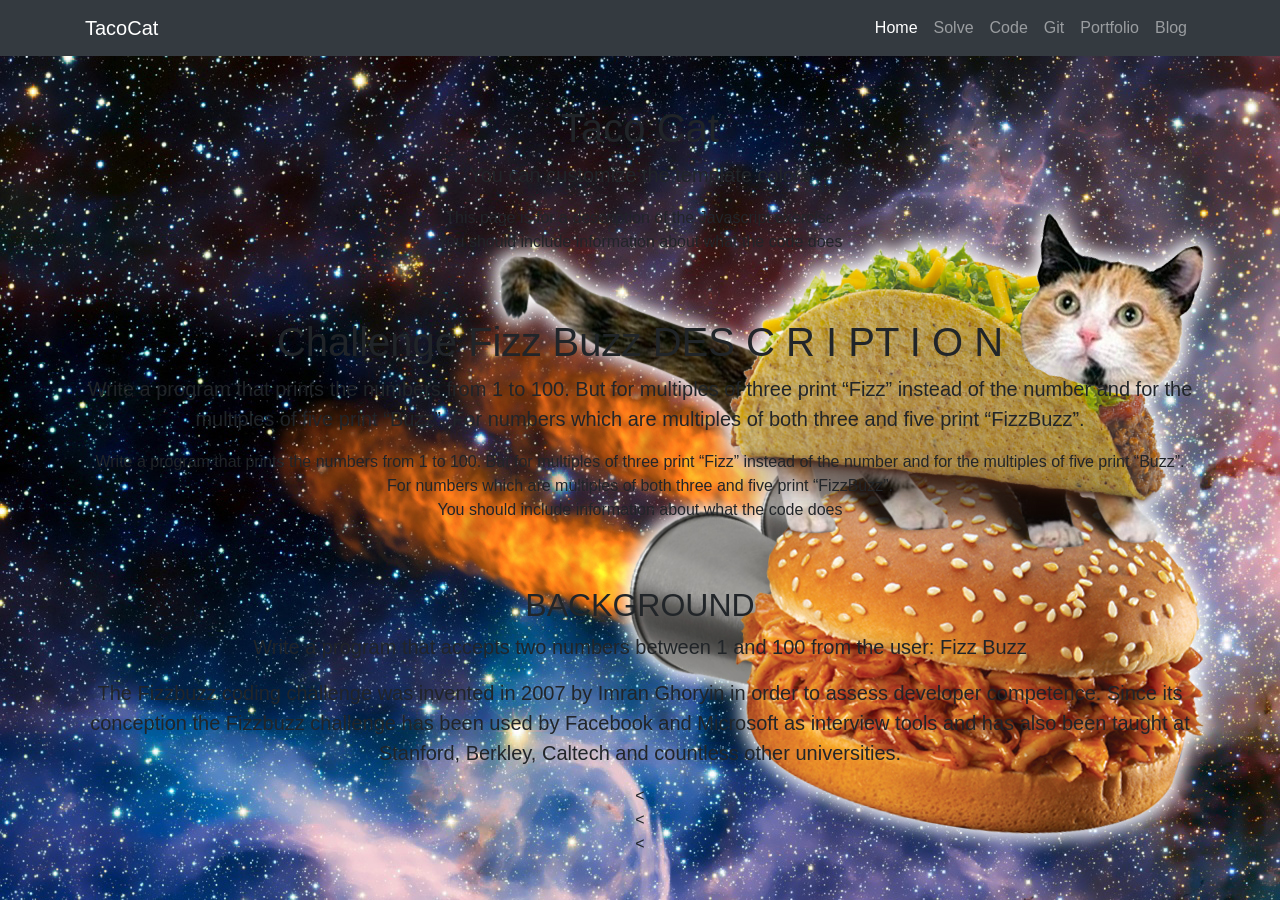
==== Index.html @ b5b12602 "Update New Background png and clean up" ====
﻿<!DOCTYPE html>
<html lang="en">

<head>

    <meta charset="utf-8">
    <meta name="viewport" content="width=device-width, initial-scale=1, shrink-to-fit=no">
    <meta name="description" content="">
    <meta name="author" content="">

    <title>Taco Cat</title>

    <!-- Bootstrap core CSS -->
    <link rel="stylesheet" href="https://stackpath.bootstrapcdn.com/bootstrap/4.5.0/css/bootstrap.min.css" integrity="sha384-9aIt2nRpC12Uk9gS9baDl411NQApFmC26EwAOH8WgZl5MYYxFfc+NcPb1dKGj7Sk" crossorigin="anonymous">
    <!-- Favicon -->
    <link rel="shortcut icon" href="jsImages/favicon.ico" />
    <!-- Prism -->
    <link href="themes/prism.css" rel="stylesheet" />
</head>

<!-- Taco Cat Background Image -->
<style>
    body {
        background-image: url('jsImages/jsTacoCat.png');
        background-color: #cccccc;
    }
</style>

<body>

    <!-- Navigation -->
    <nav class="navbar navbar-expand-lg navbar-dark bg-dark static-top">
        <div class="container">
            <a class="navbar-brand" href="/Index.html">TacoCat</a>
            <button class="navbar-toggler" type="button" data-toggle="collapse" data-target="#navbarResponsive" aria-controls="navbarResponsive" aria-expanded="false" aria-label="Toggle navigation">
                <span class="navbar-toggler-icon"></span>
            </button>
            <div class="collapse navbar-collapse" id="navbarResponsive">
                <ul class="navbar-nav ml-auto">
                    <li class="nav-item active">
                        <a class="nav-link" href="/Index.html">
                            Home
                        </a>
                    </li>
                    <li class="nav-item">
                        <a class="nav-link" href="/Solve.html">Solve</a>
                    </li>
                    <li class="nav-item">
                        <a class="nav-link" href="/Code.html">Code</a>
                    </li>
                    <li class="nav-item">
                        <a class="nav-link" href="#">Git</a>
                    </li>
                    <li class="nav-item">
                        <a class="nav-link" href="https://josh-scott-portfolio.netlify.app/">Portfolio</a>
                    </li>
                    <li class="nav-item">
                        <a class="nav-link" href="#">Blog</a>
                    </li>
                </ul>
            </div>
        </div>
    </nav>

    <!-- Index Page Content -->
    <div class="container">
        <div class="row">
            <div class="col-lg-12 text-center">

            </div>

            <div class="col-lg-12 text-center">
                <h1 class="mt-5">Taco Cat</h1>
                <p class="lead">You can customize the template colors</p>
                <ul class="list-unstyled">
                    <li>This page is for a description of the Javascript exercise</li>
                    <li>You should include information about what the code does</li>
                </ul>
            </div>

        </div>
        <div class="row">
            <div class="col-lg-12 text-center">
                <h1 class="mt-5">Challenge Fizz Buzz DES C R I PT I O N</h1>
                <p class="lead">
                    Write a program that prints the numbers from 1
                    to 100.
                    But for multiples of three print “Fizz” instead of
                    the number and for the multiples of five print
                    “Buzz”.
                    For numbers which are multiples of both three
                    and five print “FizzBuzz”.
                </p>
                <ul class="list-unstyled">
                    <li>
                        Write a program that prints the numbers from 1
                        to 100.
                        But for multiples of three print “Fizz” instead of
                        the number and for the multiples of five print
                        “Buzz”.
                        For numbers which are multiples of both three
                        and five print “FizzBuzz”.
                    </li>
                    <li>You should include information about what the code does</li>
                </ul>
            </div>

            <!--Exercise 3-->
            <div class="col-lg-12 text-center">
                <h2 class="mt-5">BACKGROUND</h2>
                <p class="lead">Write a program that accepts two numbers between 1 and 100 from the user: Fizz Buzz</p>
                <p class="lead">
                    The Fizzbuzz coding challenge was invented in 2007 by Imran Ghoryin in order to assess
                    developer competence.
                    Since its conception the Fizzbuzz challenge has been used by Facebook and Microsoft as
                    interview tools and has also been taught at Stanford, Berkley, Caltech and countless other
                    universities.
                </p>

            </div>

            <!-- Fizz Buzz -->
            <div class="col-lg-12 text-center"

                <div class="row">
                    <div class="col">
                        <
                    </div>
                    <div class="col">
                        <
                    </div>
                    <div class="col">
                        <
                    </div>
                </div>
                <div class="row">
                    <
                </div>
            </div>
        </div>
    </div>

    <!-- Bootstrap core JavaScript -->
    <script src="//code.jquery.com/jquery-3.5.1.slim.min.js" integrity="sha384-DfXdz2htPH0lsSSs5nCTpuj/zy4C+OGpamoFVy38MVBnE+IbbVYUew+OrCXaRkfj" crossorigin="anonymous"></script>
    <script src="//cdn.jsdelivr.net/npm/popper.js@1.16.0/dist/umd/popper.min.js" integrity="sha384-Q6E9RHvbIyZFJoft+2mJbHaEWldlvI9IOYy5n3zV9zzTtmI3UksdQRVvoxMfooAo" crossorigin="anonymous"></script>
    <script src="//stackpath.bootstrapcdn.com/bootstrap/4.5.0/js/bootstrap.min.js" integrity="sha384-OgVRvuATP1z7JjHLkuOU7Xw704+h835Lr+6QL9UvYjZE3Ipu6Tp75j7Bh/kR0JKI" crossorigin="anonymous"></script>
    <!-- Prism -->
    <script src="prism.js"></script>
</body>

</html>
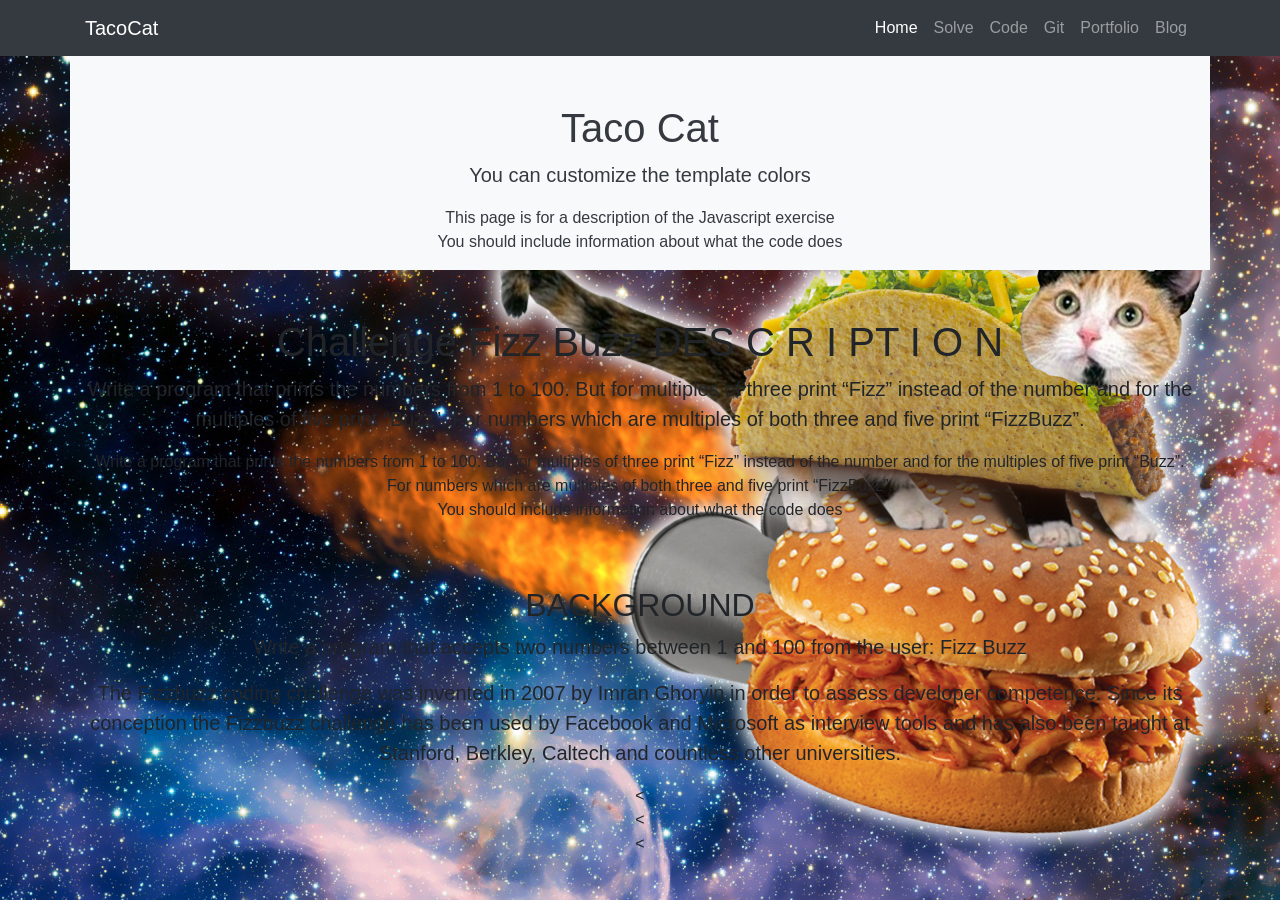
==== commit 312d4e4e: "UPDATE UPDATE" ====
--- a/Index.html
+++ b/Index.html
@@ -49,13 +49,13 @@
                         <a class="nav-link" href="/Code.html">Code</a>
                     </li>
                     <li class="nav-item">
-                        <a class="nav-link" href="#">Git</a>
+                        <a class="nav-link" href="https://github.com/joshuabscott" target="_blank" href="#">Git</a>
                     </li>
                     <li class="nav-item">
-                        <a class="nav-link" href="https://josh-scott-portfolio.netlify.app/">Portfolio</a>
+                        <a class="nav-link" href="https://josh-scott-portfolio.netlify.app/" target="_blank" href="#">Portfolio</a>
                     </li>
                     <li class="nav-item">
-                        <a class="nav-link" href="#">Blog</a>
+                        <a class="nav-link" href="https://www.joshscott.xyz/" target="_blank" href="#">Blog</a>
                     </li>
                 </ul>
             </div>
@@ -64,12 +64,12 @@
 
     <!-- Index Page Content -->
     <div class="container">
-        <div class="row">
+        <div class="row bg-light text-dark">
             <div class="col-lg-12 text-center">
 
             </div>
 
-            <div class="col-lg-12 text-center">
+            <div class="col-lg-12 text-center bg-light text-dark">
                 <h1 class="mt-5">Taco Cat</h1>
                 <p class="lead">You can customize the template colors</p>
                 <ul class="list-unstyled">
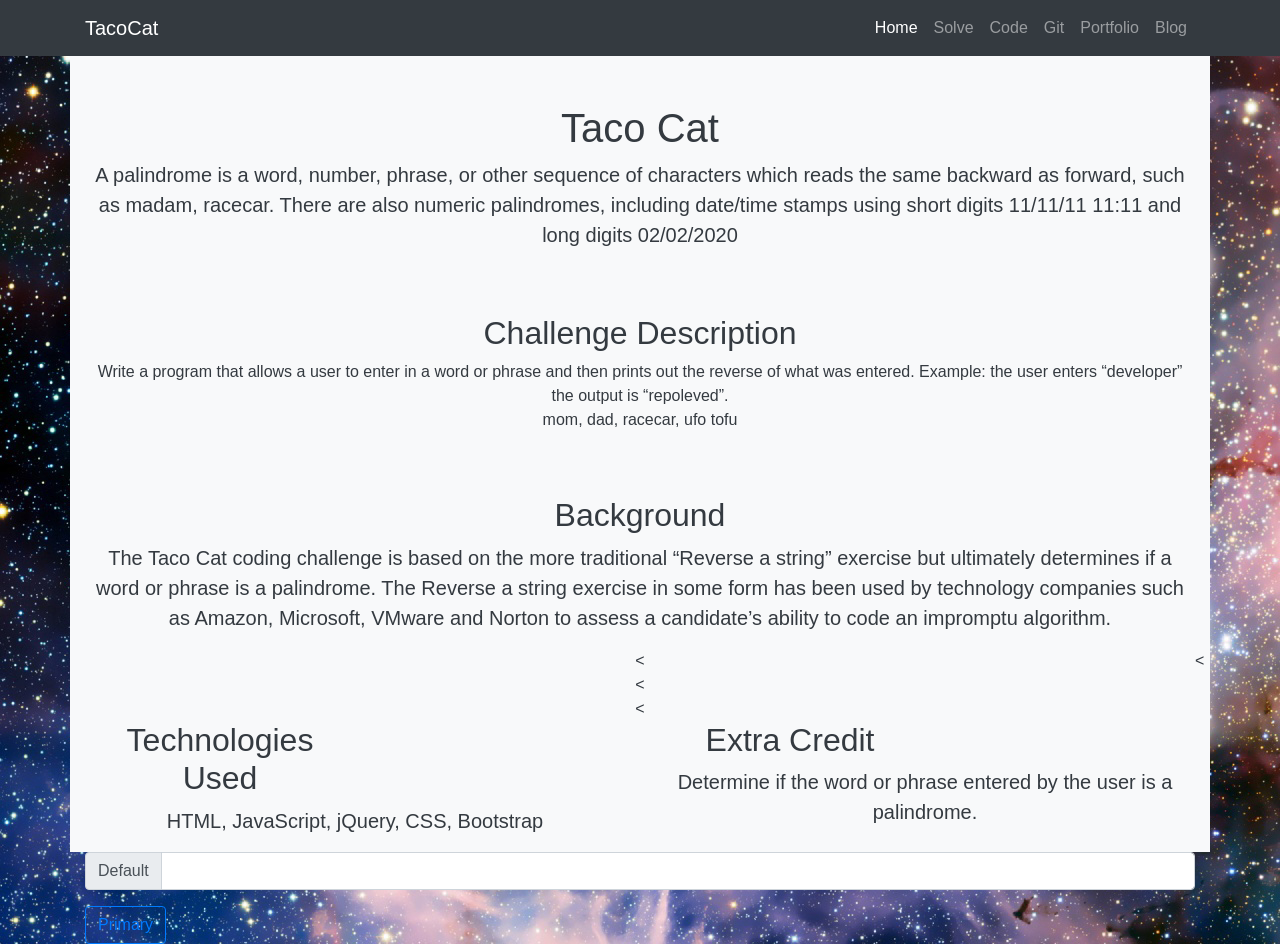
==== commit 890adf89: "update update" ====
--- a/Index.html
+++ b/Index.html
@@ -71,50 +71,39 @@
 
             <div class="col-lg-12 text-center bg-light text-dark">
                 <h1 class="mt-5">Taco Cat</h1>
-                <p class="lead">You can customize the template colors</p>
+                <p class="lead">A palindrome is a word, number, phrase, or other sequence of characters which reads the same backward as forward, such as madam, racecar. There are also numeric palindromes, including date/time stamps using short digits 11/11/11 11:11 and long digits 02/02/2020</p>
+
+            </div>
+
+        </div>
+
+        <!-- Challenge DESCRIPTION -->
+        <div class="row bg-light text-dark">
+            <div class="col-lg-12 text-center">
+                <h2 class="mt-5">Challenge Description</h2>
+
                 <ul class="list-unstyled">
-                    <li>This page is for a description of the Javascript exercise</li>
-                    <li>You should include information about what the code does</li>
+                    <li>
+                        Write a program that allows a user to enter in a
+                        word or phrase and then prints out the reverse
+                        of what was entered.
+                        Example: the user enters “developer” the output
+                        is “repoleved”.
+                    </li>
+                    <li>mom, dad, racecar, ufo tofu</li>
                 </ul>
             </div>
 
-        </div>
-        <div class="row">
+            <!--BACKGROUND-->
             <div class="col-lg-12 text-center">
-                <h1 class="mt-5">Challenge Fizz Buzz DES C R I PT I O N</h1>
+                <h2 class="mt-5">Background</h2>
+                
                 <p class="lead">
-                    Write a program that prints the numbers from 1
-                    to 100.
-                    But for multiples of three print “Fizz” instead of
-                    the number and for the multiples of five print
-                    “Buzz”.
-                    For numbers which are multiples of both three
-                    and five print “FizzBuzz”.
-                </p>
-                <ul class="list-unstyled">
-                    <li>
-                        Write a program that prints the numbers from 1
-                        to 100.
-                        But for multiples of three print “Fizz” instead of
-                        the number and for the multiples of five print
-                        “Buzz”.
-                        For numbers which are multiples of both three
-                        and five print “FizzBuzz”.
-                    </li>
-                    <li>You should include information about what the code does</li>
-                </ul>
-            </div>
-
-            <!--Exercise 3-->
-            <div class="col-lg-12 text-center">
-                <h2 class="mt-5">BACKGROUND</h2>
-                <p class="lead">Write a program that accepts two numbers between 1 and 100 from the user: Fizz Buzz</p>
-                <p class="lead">
-                    The Fizzbuzz coding challenge was invented in 2007 by Imran Ghoryin in order to assess
-                    developer competence.
-                    Since its conception the Fizzbuzz challenge has been used by Facebook and Microsoft as
-                    interview tools and has also been taught at Stanford, Berkley, Caltech and countless other
-                    universities.
+                    The Taco Cat coding challenge is based on the more traditional “Reverse a string” exercise but
+                    ultimately determines if a word or phrase is a palindrome.
+                    The Reverse a string exercise in some form has been used by technology companies such as
+                    Amazon, Microsoft, VMware and Norton to assess a candidate’s ability to code an impromptu
+                    algorithm.
                 </p>
 
             </div>
@@ -140,6 +129,45 @@
         </div>
     </div>
 
+
+    <!-- Index Page Content -->
+    <section>
+
+        <!-- Technologies Used & Extra Credit-->
+        <div class="container">
+
+            <div class="row bg-light text-dark">
+                <div class="col-6 text-center">
+                    <h2 class="col-6">Technologies Used</h2>
+                    <p class="lead">
+                        HTML, JavaScript, jQuery, CSS, Bootstrap
+                    </p>
+
+                </div>
+
+                <div class="col-6 text-center">
+                    <h2 class="col-6">Extra Credit</h2>
+                    <p class="lead">
+                        Determine if the word or phrase entered by the
+                        user is a palindrome.
+                    </p>
+
+                </div>
+            </div>
+
+            <div class="input-group mb-3">
+                <div class="input-group-prepend">
+                    <span class="input-group-text" id="inputGroup-sizing-default">Default</span>
+                </div>
+                <input type="text" class="form-control" aria-label="Default" aria-describedby="inputGroup-sizing-default">
+
+            </div>
+
+            <button type="button" class="btn btn-outline-primary">Primary</button>
+
+        </div>
+    </section>
+
     <!-- Bootstrap core JavaScript -->
     <script src="//code.jquery.com/jquery-3.5.1.slim.min.js" integrity="sha384-DfXdz2htPH0lsSSs5nCTpuj/zy4C+OGpamoFVy38MVBnE+IbbVYUew+OrCXaRkfj" crossorigin="anonymous"></script>
     <script src="//cdn.jsdelivr.net/npm/popper.js@1.16.0/dist/umd/popper.min.js" integrity="sha384-Q6E9RHvbIyZFJoft+2mJbHaEWldlvI9IOYy5n3zV9zzTtmI3UksdQRVvoxMfooAo" crossorigin="anonymous"></script>
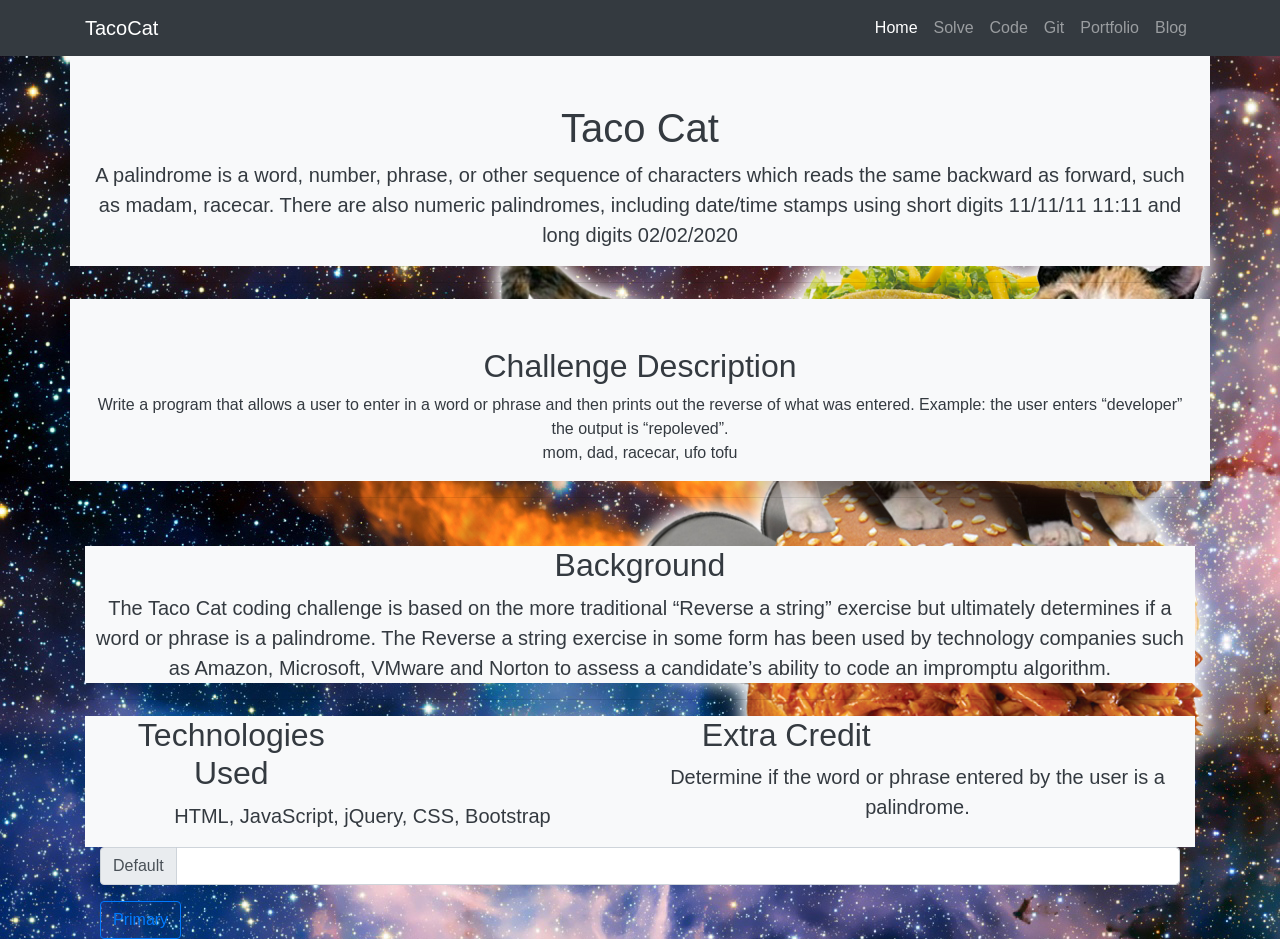
==== commit 9d0d985d: "update architecture" ====
--- a/Index.html
+++ b/Index.html
@@ -62,26 +62,26 @@
         </div>
     </nav>
 
-    <!-- Index Page Content -->
+    <!-- Taco Cat -->
     <div class="container">
-        <div class="row bg-light text-dark">
-            <div class="col-lg-12 text-center">
 
-            </div>
-
+        <div class="row">
             <div class="col-lg-12 text-center bg-light text-dark">
                 <h1 class="mt-5">Taco Cat</h1>
-                <p class="lead">A palindrome is a word, number, phrase, or other sequence of characters which reads the same backward as forward, such as madam, racecar. There are also numeric palindromes, including date/time stamps using short digits 11/11/11 11:11 and long digits 02/02/2020</p>
-
+                <p class="lead">
+                    A palindrome is a word, number, phrase, or other sequence of characters which reads the same backward as forward, such as madam, racecar.
+                    There are also numeric palindromes, including date/time stamps using short digits 11/11/11 11:11 and long digits 02/02/2020
+                </p>
             </div>
 
         </div>
 
+        <hr />
+
         <!-- Challenge DESCRIPTION -->
-        <div class="row bg-light text-dark">
-            <div class="col-lg-12 text-center">
+        <div class="row ">
+            <div class="col-lg-12 text-center bg-light text-dark">
                 <h2 class="mt-5">Challenge Description</h2>
-
                 <ul class="list-unstyled">
                     <li>
                         Write a program that allows a user to enter in a
@@ -94,41 +94,26 @@
                 </ul>
             </div>
 
-            <!--BACKGROUND-->
-            <div class="col-lg-12 text-center">
-                <h2 class="mt-5">Background</h2>
-                
-                <p class="lead">
-                    The Taco Cat coding challenge is based on the more traditional “Reverse a string” exercise but
-                    ultimately determines if a word or phrase is a palindrome.
-                    The Reverse a string exercise in some form has been used by technology companies such as
-                    Amazon, Microsoft, VMware and Norton to assess a candidate’s ability to code an impromptu
-                    algorithm.
-                </p>
+        </div>
 
-            </div>
+        <hr />
 
-            <!-- Fizz Buzz -->
-            <div class="col-lg-12 text-center"
+        <!--BACKGROUND-->
+        <div class="row-lg-12 text-center bg-light text-dark">
+            <h2 class="mt-5">Background</h2>
+            <p class="lead">
+                The Taco Cat coding challenge is based on the more traditional “Reverse a string” exercise but
+                ultimately determines if a word or phrase is a palindrome.
+                The Reverse a string exercise in some form has been used by technology companies such as
+                Amazon, Microsoft, VMware and Norton to assess a candidate’s ability to code an impromptu
+                algorithm.
+            </p>
 
-                <div class="row">
-                    <div class="col">
-                        <
-                    </div>
-                    <div class="col">
-                        <
-                    </div>
-                    <div class="col">
-                        <
-                    </div>
-                </div>
-                <div class="row">
-                    <
-                </div>
-            </div>
         </div>
-    </div>
 
+        <hr />
+
+         
 
     <!-- Index Page Content -->
     <section>
@@ -136,8 +121,8 @@
         <!-- Technologies Used & Extra Credit-->
         <div class="container">
 
-            <div class="row bg-light text-dark">
-                <div class="col-6 text-center">
+            <div class="row">
+                <div class="col-6 text-center bg-light text-dark">
                     <h2 class="col-6">Technologies Used</h2>
                     <p class="lead">
                         HTML, JavaScript, jQuery, CSS, Bootstrap
@@ -145,7 +130,7 @@
 
                 </div>
 
-                <div class="col-6 text-center">
+                <div class="col-6 text-center bg-light text-dark">
                     <h2 class="col-6">Extra Credit</h2>
                     <p class="lead">
                         Determine if the word or phrase entered by the
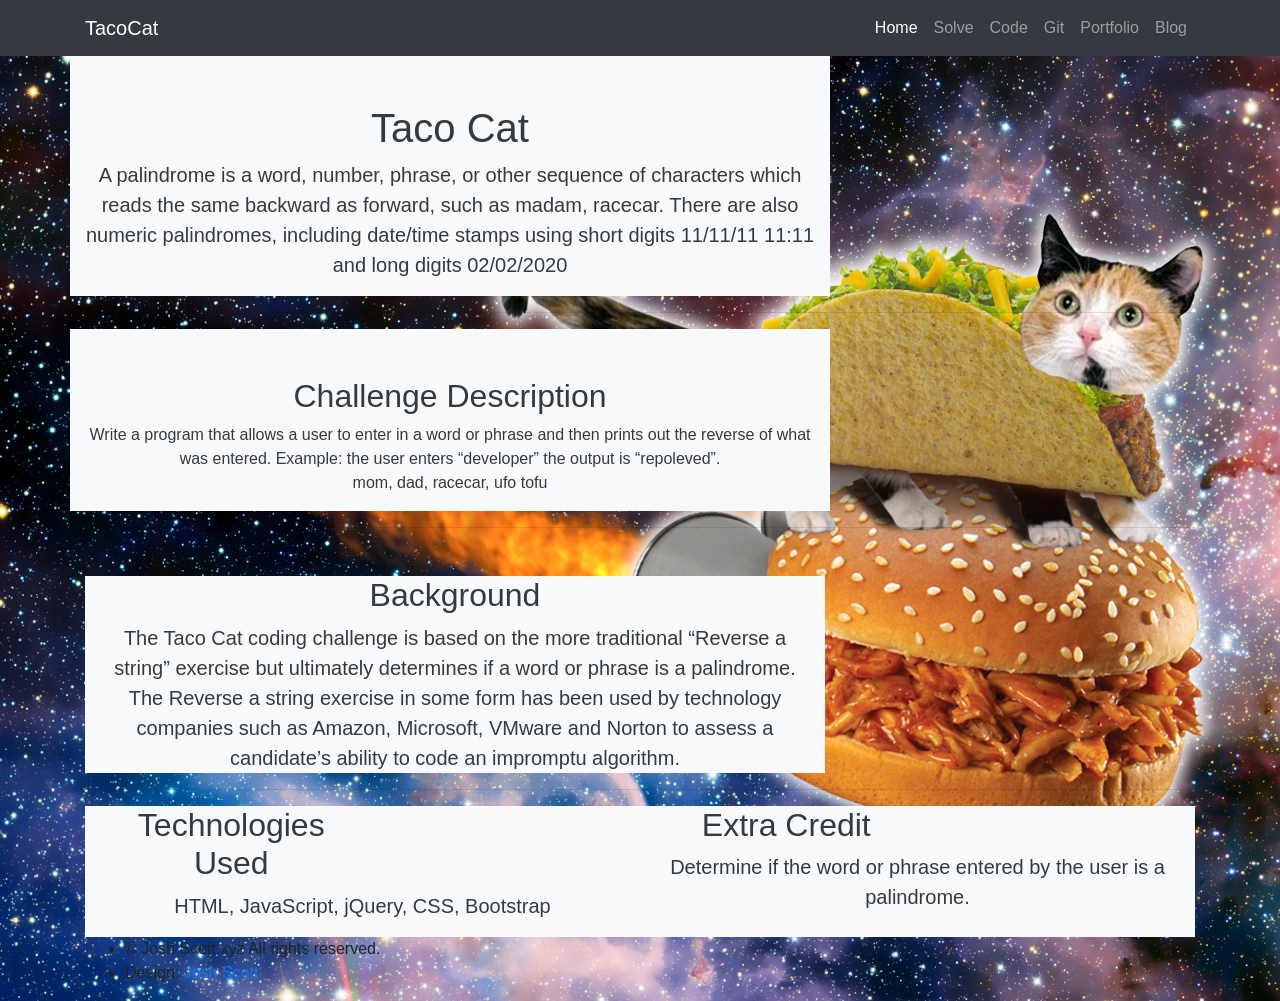
==== commit 8960c00c: "reformate reformate" ====
--- a/Index.html
+++ b/Index.html
@@ -16,6 +16,7 @@
     <link rel="shortcut icon" href="jsImages/favicon.ico" />
     <!-- Prism -->
     <link href="themes/prism.css" rel="stylesheet" />
+
 </head>
 
 <!-- Taco Cat Background Image -->
@@ -23,6 +24,15 @@
     body {
         background-image: url('jsImages/jsTacoCat.png');
         background-color: #cccccc;
+    }
+
+    .footer {
+        position: absolute;
+        bottom: 0;
+        width: 100%;
+        height: 60px; /* Set the fixed height of the footer here */
+        line-height: 60px; /* Vertically center the text there */
+        background-color: #f5f5f5;
     }
 </style>
 
@@ -66,7 +76,7 @@
     <div class="container">
 
         <div class="row">
-            <div class="col-lg-12 text-center bg-light text-dark">
+            <div class="col-lg-8 text-center bg-light text-dark">
                 <h1 class="mt-5">Taco Cat</h1>
                 <p class="lead">
                     A palindrome is a word, number, phrase, or other sequence of characters which reads the same backward as forward, such as madam, racecar.
@@ -80,7 +90,7 @@
 
         <!-- Challenge DESCRIPTION -->
         <div class="row ">
-            <div class="col-lg-12 text-center bg-light text-dark">
+            <div class="col-lg-8 text-center bg-light text-dark">
                 <h2 class="mt-5">Challenge Description</h2>
                 <ul class="list-unstyled">
                     <li>
@@ -99,7 +109,7 @@
         <hr />
 
         <!--BACKGROUND-->
-        <div class="row-lg-12 text-center bg-light text-dark">
+        <div class="col-lg-8 text-center bg-light text-dark">
             <h2 class="mt-5">Background</h2>
             <p class="lead">
                 The Taco Cat coding challenge is based on the more traditional “Reverse a string” exercise but
@@ -113,52 +123,56 @@
 
         <hr />
 
-         
 
-    <!-- Index Page Content -->
-    <section>
 
-        <!-- Technologies Used & Extra Credit-->
-        <div class="container">
+        <!-- Index Page Content -->
+        <section>
 
-            <div class="row">
-                <div class="col-6 text-center bg-light text-dark">
-                    <h2 class="col-6">Technologies Used</h2>
-                    <p class="lead">
-                        HTML, JavaScript, jQuery, CSS, Bootstrap
-                    </p>
+            <!-- Technologies Used & Extra Credit-->
+            <div class="container ">
 
+                <div class="row">
+                    <div class="col-6 text-center bg-light text-dark">
+                        <h2 class="col-6">Technologies Used</h2>
+                        <p class="lead">
+                            HTML, JavaScript, jQuery, CSS, Bootstrap
+                        </p>
+
+                    </div>
+
+                    <div class="col-6 text-center bg-light text-dark">
+                        <h2 class="col-6">Extra Credit</h2>
+                        <p class="lead">
+                            Determine if the word or phrase entered by the
+                            user is a palindrome.
+                        </p>
+
+                    </div>
                 </div>
 
-                <div class="col-6 text-center bg-light text-dark">
-                    <h2 class="col-6">Extra Credit</h2>
-                    <p class="lead">
-                        Determine if the word or phrase entered by the
-                        user is a palindrome.
-                    </p>
-
-                </div>
-            </div>
-
-            <div class="input-group mb-3">
-                <div class="input-group-prepend">
-                    <span class="input-group-text" id="inputGroup-sizing-default">Default</span>
-                </div>
-                <input type="text" class="form-control" aria-label="Default" aria-describedby="inputGroup-sizing-default">
 
             </div>
+        </section>
 
-            <button type="button" class="btn btn-outline-primary">Primary</button>
+
+        <!-- Footer -->
+        <div id="footer bg-light text-dark">
+
+            <!-- Copyright -->
+            <ul class="copyright">
+                <li>&copy; Josh Scott.xyz All rights reserved.</li>
+                <li>Design: <a href="http://joshscott.xyz">Josh Scott</a></li>
+            </ul>
 
         </div>
-    </section>
 
-    <!-- Bootstrap core JavaScript -->
-    <script src="//code.jquery.com/jquery-3.5.1.slim.min.js" integrity="sha384-DfXdz2htPH0lsSSs5nCTpuj/zy4C+OGpamoFVy38MVBnE+IbbVYUew+OrCXaRkfj" crossorigin="anonymous"></script>
-    <script src="//cdn.jsdelivr.net/npm/popper.js@1.16.0/dist/umd/popper.min.js" integrity="sha384-Q6E9RHvbIyZFJoft+2mJbHaEWldlvI9IOYy5n3zV9zzTtmI3UksdQRVvoxMfooAo" crossorigin="anonymous"></script>
-    <script src="//stackpath.bootstrapcdn.com/bootstrap/4.5.0/js/bootstrap.min.js" integrity="sha384-OgVRvuATP1z7JjHLkuOU7Xw704+h835Lr+6QL9UvYjZE3Ipu6Tp75j7Bh/kR0JKI" crossorigin="anonymous"></script>
-    <!-- Prism -->
-    <script src="prism.js"></script>
+        <!-- Bootstrap core JavaScript -->
+        <script src="//code.jquery.com/jquery-3.5.1.slim.min.js" integrity="sha384-DfXdz2htPH0lsSSs5nCTpuj/zy4C+OGpamoFVy38MVBnE+IbbVYUew+OrCXaRkfj" crossorigin="anonymous"></script>
+        <script src="//cdn.jsdelivr.net/npm/popper.js@1.16.0/dist/umd/popper.min.js" integrity="sha384-Q6E9RHvbIyZFJoft+2mJbHaEWldlvI9IOYy5n3zV9zzTtmI3UksdQRVvoxMfooAo" crossorigin="anonymous"></script>
+        <script src="//stackpath.bootstrapcdn.com/bootstrap/4.5.0/js/bootstrap.min.js" integrity="sha384-OgVRvuATP1z7JjHLkuOU7Xw704+h835Lr+6QL9UvYjZE3Ipu6Tp75j7Bh/kR0JKI" crossorigin="anonymous"></script>
+        <!-- Prism -->
+        <script src="prism.js"></script>
+
 </body>
 
 </html>
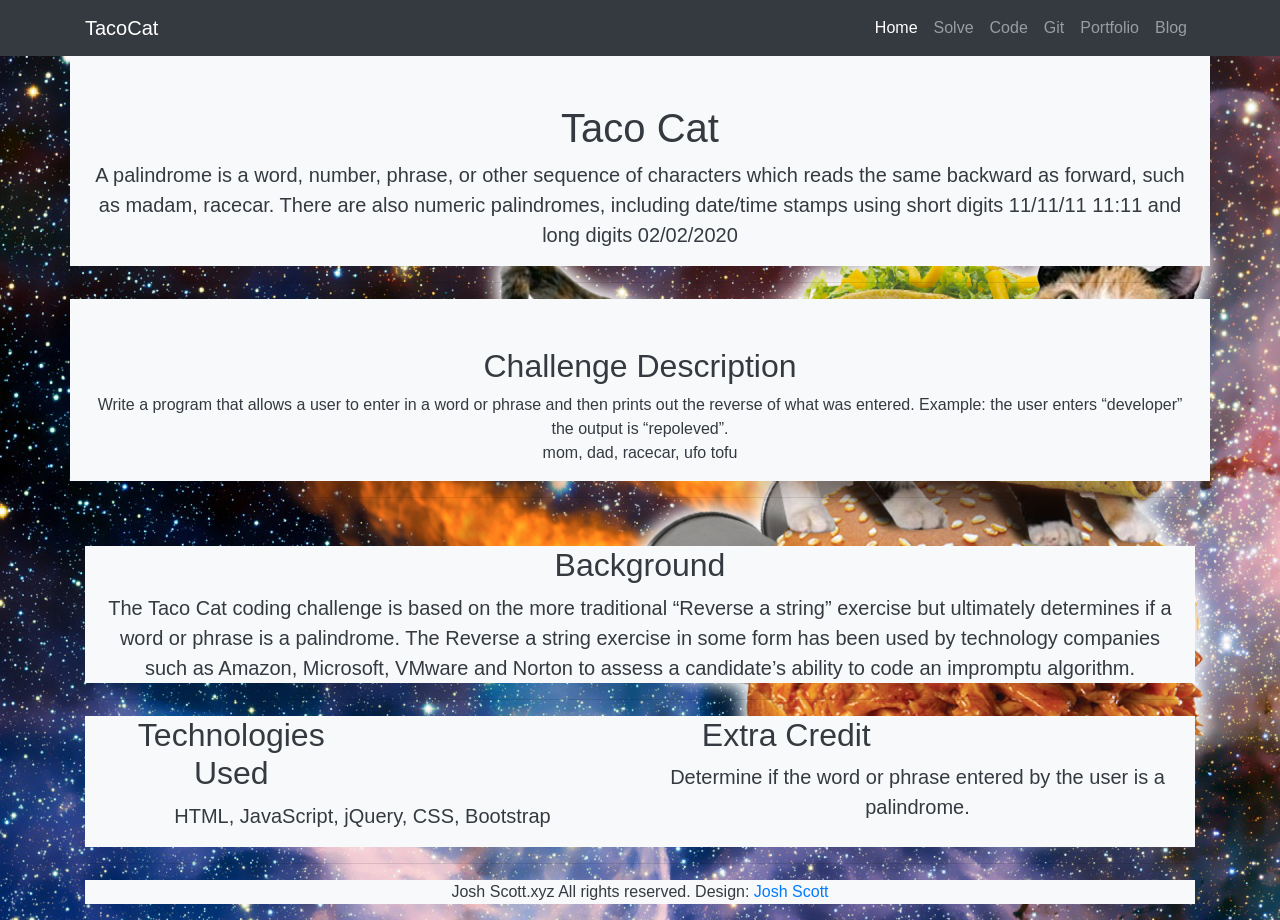
==== commit 1f087d3d: "new new" ====
--- a/Index.html
+++ b/Index.html
@@ -76,7 +76,7 @@
     <div class="container">
 
         <div class="row">
-            <div class="col-lg-8 text-center bg-light text-dark">
+            <div class="col-lg-12 text-center bg-light text-dark">
                 <h1 class="mt-5">Taco Cat</h1>
                 <p class="lead">
                     A palindrome is a word, number, phrase, or other sequence of characters which reads the same backward as forward, such as madam, racecar.
@@ -90,7 +90,7 @@
 
         <!-- Challenge DESCRIPTION -->
         <div class="row ">
-            <div class="col-lg-8 text-center bg-light text-dark">
+            <div class="col-lg-12 text-center bg-light text-dark">
                 <h2 class="mt-5">Challenge Description</h2>
                 <ul class="list-unstyled">
                     <li>
@@ -109,7 +109,7 @@
         <hr />
 
         <!--BACKGROUND-->
-        <div class="col-lg-8 text-center bg-light text-dark">
+        <div class="col-lg-12 text-center bg-light text-dark">
             <h2 class="mt-5">Background</h2>
             <p class="lead">
                 The Taco Cat coding challenge is based on the more traditional “Reverse a string” exercise but
@@ -122,8 +122,6 @@
         </div>
 
         <hr />
-
-
 
         <!-- Index Page Content -->
         <section>
@@ -154,16 +152,15 @@
             </div>
         </section>
 
+        <hr />
 
         <!-- Footer -->
-        <div id="footer bg-light text-dark">
+        <div id="footer">
+            <div class="col-lg-12 text-center bg-light text-dark">
+                <!-- Copyright -->
+                <p>Josh Scott.xyz All rights reserved. Design: <a href="http://joshscott.xyz">Josh Scott</a></p>
 
-            <!-- Copyright -->
-            <ul class="copyright">
-                <li>&copy; Josh Scott.xyz All rights reserved.</li>
-                <li>Design: <a href="http://joshscott.xyz">Josh Scott</a></li>
-            </ul>
-
+            </div>
         </div>
 
         <!-- Bootstrap core JavaScript -->
